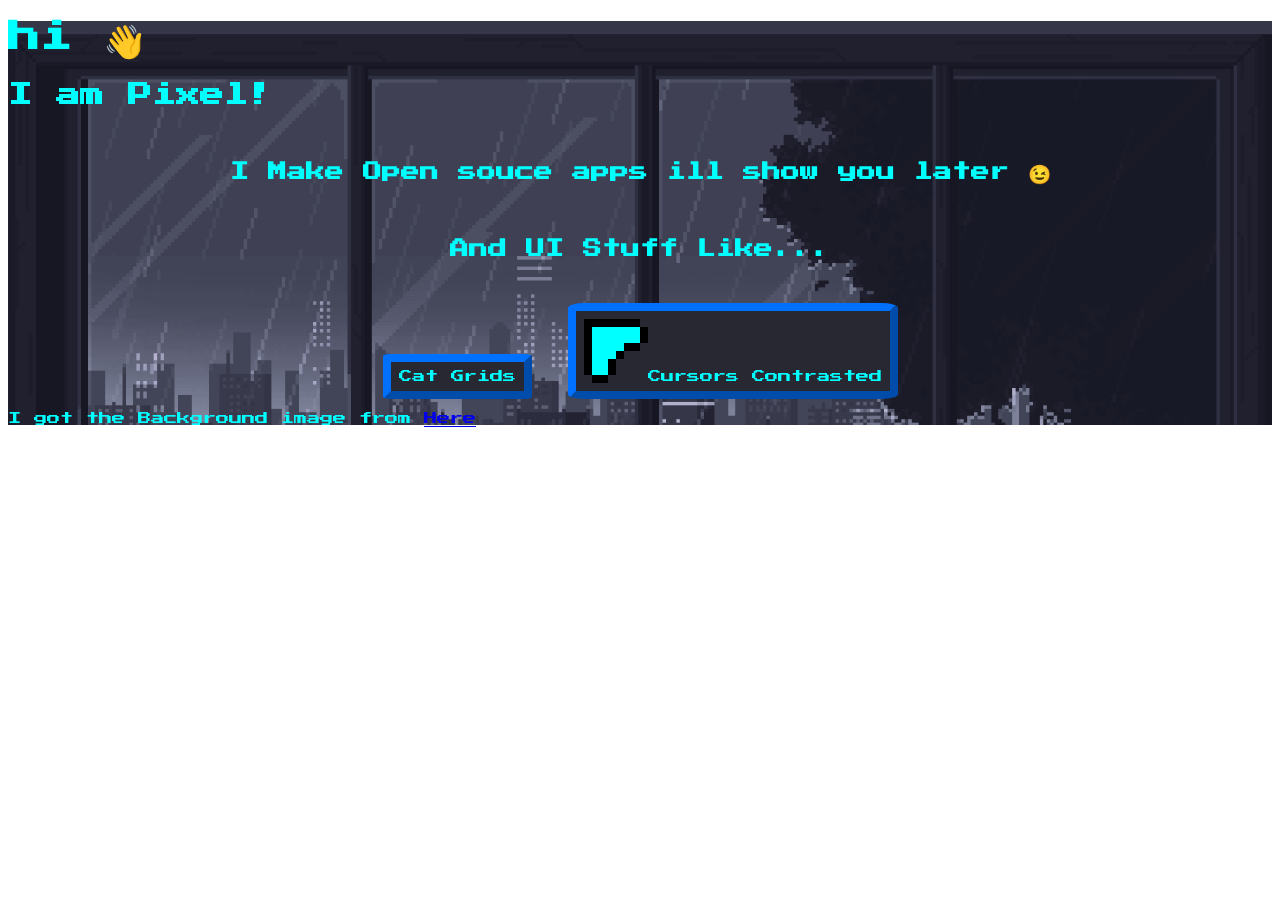
==== index.html @ c0fc2f8f "stuff" ====
<!DOCTYPE html>
<html lang="en">

<head>
    <meta charset="UTF-8">
    <meta name="viewport" content="width=device-width, initial-scale=1.0">
    <title>Mew</title>
    <meta name="google-site-verification" content="RDaG4pl601UmfTBUy--5d64VfwjhD0ZQcbYLx4JTqv0" />
    <link rel="stylesheet" href="style.css">
</head>

<body>
    <h1>hi 👋</h1>
    <h2>I am Pixel!</h2>
    <br>
    <div class="center">
        <h3>I Make Open souce apps ill show you later 😉</h3>
        <br>
        <h3>And UI Stuff Like...</h3>
        <br>
        
        <a href="stuff/cat_grids/cat_grids.html"><button>Cat Grids</button></a>
        <a href="stuff/cursor_contrasted/cursors_contrasted.html"><button><img src="stuff/cursors_contrasted/icon.png"
                    width="64">Cursors Contrasted</button></a>
    </div>
    <footer>
        <small>I got the Background image from <a href="https://github.com/SleepyCatHey/CozyPixels">Here</a></small>
    </footer>
</body>

</html>
---- style.css ----
@import url('https://fonts.googleapis.com/css2?family=Press+Start+2P&display=swap');
:root{
  --primary-color: rgb(0, 1, 43);
  --hover-color: #272832;
  --accent-color: #0071FF;
  --text-color: cyan;
}

html{
    font-family: 'Press start 2P';
    color: cyan;
  background-image: url('assets/texture.png');
}

body{
    background-image: url(assets/cat-vibin.png);
    background-repeat: no-repeat;
    background-position: center;
    background-attachment: fixed;
    background-size: cover;
}

.center{
  text-align: center;
}

button{
  color: var(--text-color);
  background-color: var(--hover-color);
  font-family: "Press Start 2P", system-ui;
  border-width: 8px;
  border-color: var(--accent-color);
  border-radius: 5%;
  padding: 8px;
  margin: 10px;
}

table, th, td {
  border: 2px solid;
}
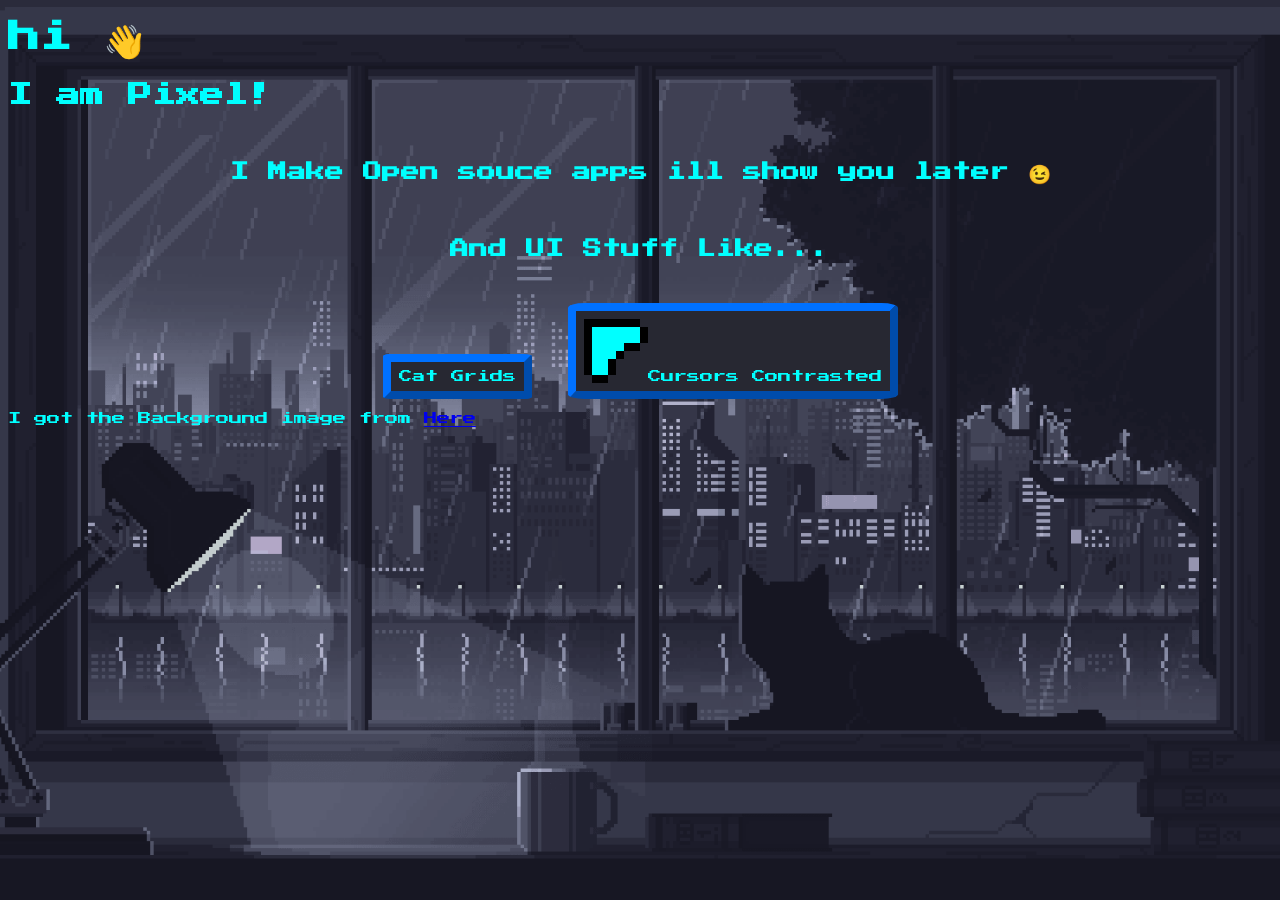
==== commit beab51a7: "Fix duplicate link for Cursors Contrasted button" ====
--- a/index.html
+++ b/index.html
@@ -20,7 +20,7 @@
         <br>
         
         <a href="stuff/cat_grids/cat_grids.html"><button>Cat Grids</button></a>
-        <a href="stuff/cursor_contrasted/cursors_contrasted.html"><button><img src="stuff/cursors_contrasted/icon.png"
+        <a href="stuff/cursors_contrasted/cursors_contrasted.html"><button><img src="stuff/cursors_contrasted/icon.png"
                     width="64">Cursors Contrasted</button></a>
     </div>
     <footer>
@@ -28,4 +28,4 @@
     </footer>
 </body>
 
-</html>+</html>
--- a/style.css
+++ b/style.css
@@ -1,30 +1,28 @@
 @import url('https://fonts.googleapis.com/css2?family=Press+Start+2P&display=swap');
-:root{
+
+:root {
   --primary-color: rgb(0, 1, 43);
   --hover-color: #272832;
   --accent-color: #0071FF;
   --text-color: cyan;
 }
 
-html{
-    font-family: 'Press start 2P';
-    color: cyan;
-  background-image: url('assets/texture.png');
+html {
+    min-height: 100vh; 
+  font-family: 'Press Start 2P';
+  color: cyan;
+  background-image: url(assets/cat-vibin.png);
+  background-repeat: no-repeat;
+  background-position: center;
+  background-attachment: fixed;
+  background-size: cover;
 }
 
-body{
-    background-image: url(assets/cat-vibin.png);
-    background-repeat: no-repeat;
-    background-position: center;
-    background-attachment: fixed;
-    background-size: cover;
-}
-
-.center{
+.center {
   text-align: center;
 }
 
-button{
+button {
   color: var(--text-color);
   background-color: var(--hover-color);
   font-family: "Press Start 2P", system-ui;
@@ -35,6 +33,8 @@
   margin: 10px;
 }
 
-table, th, td {
+table,
+th,
+td {
   border: 2px solid;
-}+}
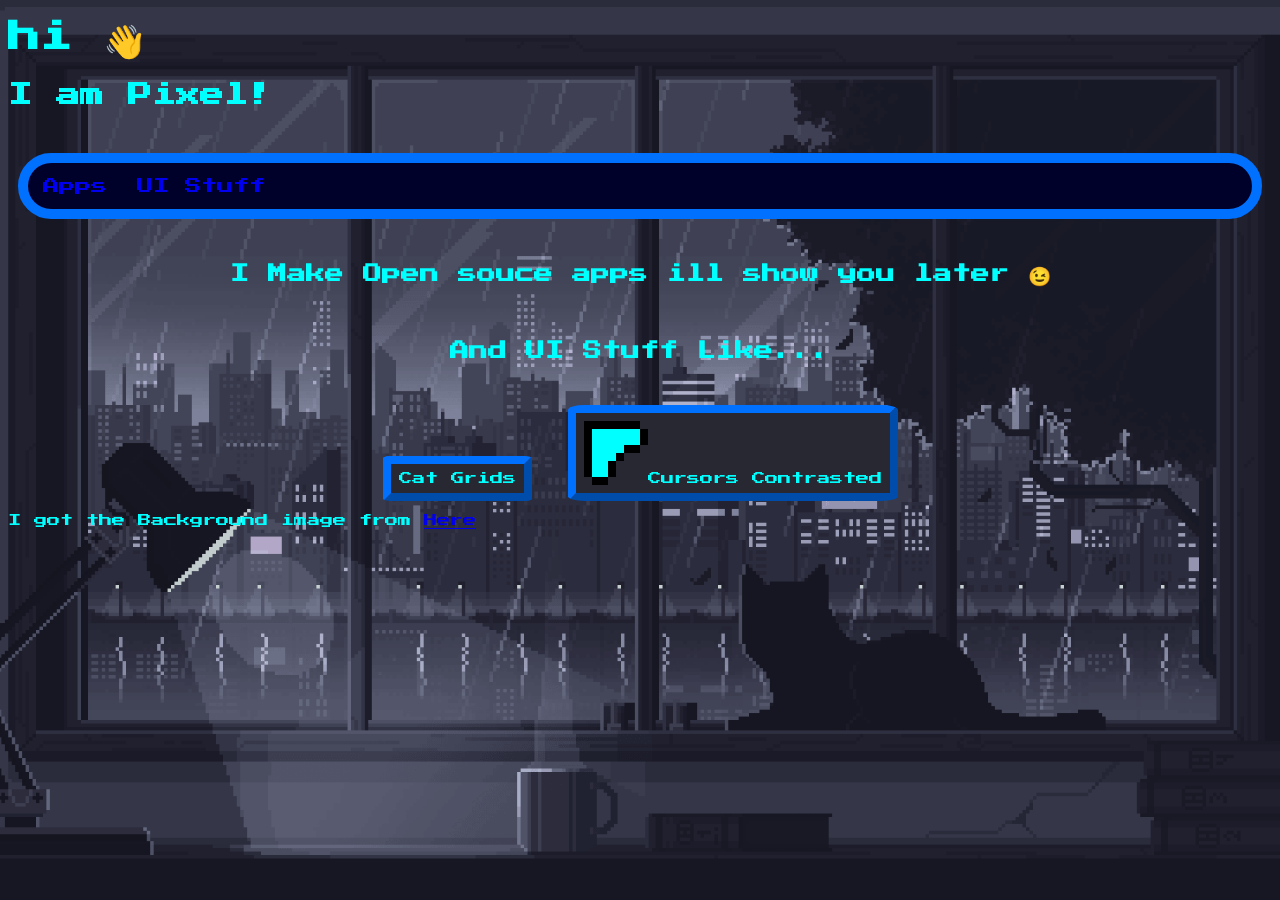
==== commit a32dd84d: "meow?" ====
--- a/index.html
+++ b/index.html
@@ -13,19 +13,30 @@
     <h1>hi 👋</h1>
     <h2>I am Pixel!</h2>
     <br>
+    <nav class="navbar">
+        <ul>
+            <li><a href="#apps">Apps</a></li>
+            <li><a href="#ui">UI Stuff</a></li>
+        </ul>
+    </nav>
+    <br>
     <div class="center">
-        <h3>I Make Open souce apps ill show you later 😉</h3>
+        <section id="apps">
+            <h3>I Make Open souce apps ill show you later 😉</h3>
+        </section>
         <br>
-        <h3>And UI Stuff Like...</h3>
-        <br>
-        
-        <a href="stuff/cat_grids/cat_grids.html"><button>Cat Grids</button></a>
-        <a href="stuff/cursors_contrasted/cursors_contrasted.html"><button><img src="stuff/cursors_contrasted/icon.png"
-                    width="64">Cursors Contrasted</button></a>
+        <section id="ui">
+
+            <h3>And UI Stuff Like...</h3>
+            <br>
+            <a href="stuff/cat_grids/cat_grids.html"><button>Cat Grids</button></a>
+            <a href="stuff/cursors_contrasted/cursors_contrasted.html"><button><img
+                        src="stuff/cursors_contrasted/icon.png" width="64">Cursors Contrasted</button></a>
+        </section>
     </div>
     <footer>
         <small>I got the Background image from <a href="https://github.com/SleepyCatHey/CozyPixels">Here</a></small>
     </footer>
 </body>
 
-</html>
+</html>
--- a/style.css
+++ b/style.css
@@ -8,9 +8,9 @@
 }
 
 html {
-    min-height: 100vh; 
+  min-height: 100vh;
   font-family: 'Press Start 2P';
-  color: cyan;
+  color: var(--text-color);
   background-image: url(assets/cat-vibin.png);
   background-repeat: no-repeat;
   background-position: center;
@@ -21,6 +21,37 @@
 .center {
   text-align: center;
 }
+
+.navbar {
+  margin: 10px;
+  background-color: var(--primary-color);
+  border-radius: 50px;
+  border: 10px solid var(--accent-color);
+}
+
+.navbar ul {
+  list-style: none;
+  padding: 0px;
+  margin: 0px;
+  overflow: hidden;
+}
+
+.navbar li {
+  float: left;
+}
+
+.navbar a {
+  text-decoration: none;
+  padding: 15px;
+  display: block;
+  text-align: center;
+}
+
+.navbar a:hover {
+  border-radius: 50px;
+  background-color: cyan;
+}
+
 
 button {
   color: var(--text-color);
@@ -37,4 +68,4 @@
 th,
 td {
   border: 2px solid;
-}
+}
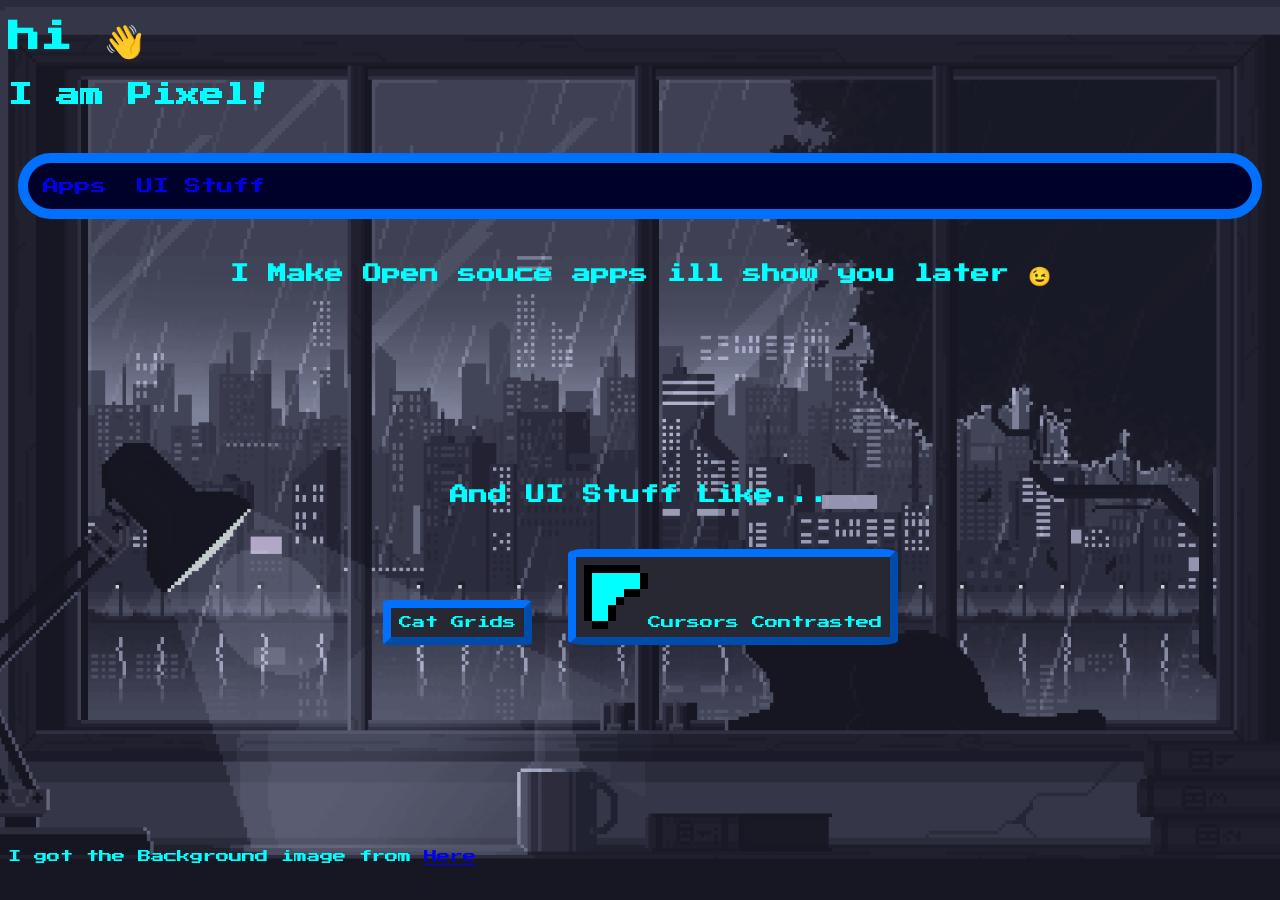
==== commit e0c30f6f: "a smooth criminal" ====
--- a/index.html
+++ b/index.html
@@ -24,7 +24,18 @@
         <section id="apps">
             <h3>I Make Open souce apps ill show you later 😉</h3>
         </section>
-        <br>
+        <p>
+            <br>
+            <br>
+            <br>
+            <br>
+            <br>
+            <br>
+            <br>
+            <br>
+            <br>
+            <br>
+        </p>
         <section id="ui">
 
             <h3>And UI Stuff Like...</h3>
@@ -34,6 +45,18 @@
                         src="stuff/cursors_contrasted/icon.png" width="64">Cursors Contrasted</button></a>
         </section>
     </div>
+    <p>
+        <br>
+        <br>
+        <br>
+        <br>
+        <br>
+        <br>
+        <br>
+        <br>
+        <br>
+        <br>
+    </p>
     <footer>
         <small>I got the Background image from <a href="https://github.com/SleepyCatHey/CozyPixels">Here</a></small>
     </footer>
--- a/style.css
+++ b/style.css
@@ -16,6 +16,7 @@
   background-position: center;
   background-attachment: fixed;
   background-size: cover;
+  scroll-behavior: smooth;
 }
 
 .center {
@@ -24,9 +25,12 @@
 
 .navbar {
   margin: 10px;
+  border: 10px solid var(--accent-color);
   background-color: var(--primary-color);
   border-radius: 50px;
-  border: 10px solid var(--accent-color);
+  position: sticky;
+  top: 0;
+  z-index: 1000;
 }
 
 .navbar ul {
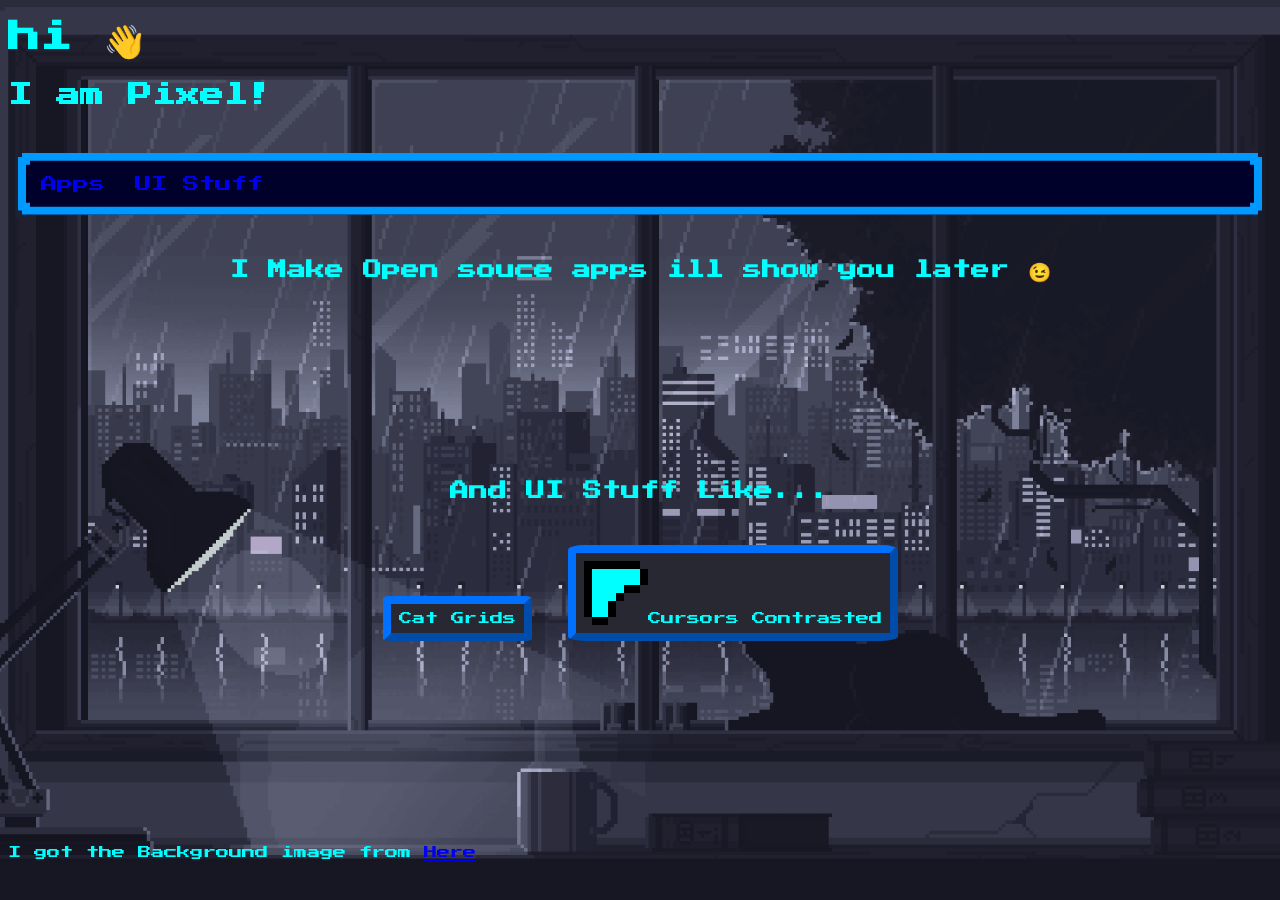
==== commit 6605d2c4: "stuff" ====
--- a/index.html
+++ b/index.html
@@ -13,7 +13,7 @@
     <h1>hi 👋</h1>
     <h2>I am Pixel!</h2>
     <br>
-    <nav class="navbar">
+    <nav class="navbar pixel-corners">
         <ul>
             <li><a href="#apps">Apps</a></li>
             <li><a href="#ui">UI Stuff</a></li>
--- a/style.css
+++ b/style.css
@@ -27,7 +27,6 @@
   margin: 10px;
   border: 10px solid var(--accent-color);
   background-color: var(--primary-color);
-  border-radius: 50px;
   position: sticky;
   top: 0;
   z-index: 1000;
@@ -52,7 +51,6 @@
 }
 
 .navbar a:hover {
-  border-radius: 50px;
   background-color: cyan;
 }
 
@@ -72,4 +70,102 @@
 th,
 td {
   border: 2px solid;
+}
+
+.pixel-corners,
+.pixel-corners--wrapper {
+  clip-path: polygon(0px calc(100% - 4px),
+    4px calc(100% - 4px),
+    4px 100%,
+    calc(100% - 4px) 100%,
+    calc(100% - 4px) calc(100% - 4px),
+    100% calc(100% - 4px),
+    100% 4px,
+    calc(100% - 4px) 4px,
+    calc(100% - 4px) 0px,
+    4px 0px,
+    4px 4px,
+    0px 4px);
+  position: relative;
+}
+.pixel-corners {
+  border: 8px solid transparent;
+}
+.pixel-corners--wrapper {
+  width: fit-content;
+  height: fit-content;
+}
+.pixel-corners--wrapper .pixel-corners {
+  display: block;
+  clip-path: polygon(8px 16px,
+    8px 12px,
+    12px 12px,
+    12px 8px,
+    16px 8px,
+    calc(100% - 16px) 8px,
+    calc(100% - 12px) 8px,
+    calc(100% - 12px) 12px,
+    calc(100% - 8px) 12px,
+    calc(100% - 8px) 16px,
+    calc(100% - 8px) calc(100% - 16px),
+    calc(100% - 8px) calc(100% - 12px),
+    calc(100% - 12px) calc(100% - 12px),
+    calc(100% - 12px) calc(100% - 8px),
+    calc(100% - 16px) calc(100% - 8px),
+    16px calc(100% - 8px),
+    12px calc(100% - 8px),
+    12px calc(100% - 12px),
+    8px calc(100% - 12px),
+    8px calc(100% - 16px));
+}
+.pixel-corners::after,
+.pixel-corners--wrapper::after {
+  content: "";
+  position: absolute;
+  clip-path: polygon(0px calc(100% - 4px),
+    4px calc(100% - 4px),
+    4px 100%,
+    calc(100% - 4px) 100%,
+    calc(100% - 4px) calc(100% - 4px),
+    100% calc(100% - 4px),
+    100% 4px,
+    calc(100% - 4px) 4px,
+    calc(100% - 4px) 0px,
+    4px 0px,
+    4px 4px,
+    0px 4px,
+    0px 50%,
+    8px 50%,
+    8px 16px,
+    8px 12px,
+    12px 12px,
+    12px 8px,
+    16px 8px,
+    calc(100% - 16px) 8px,
+    calc(100% - 12px) 8px,
+    calc(100% - 12px) 12px,
+    calc(100% - 8px) 12px,
+    calc(100% - 8px) 16px,
+    calc(100% - 8px) calc(100% - 16px),
+    calc(100% - 8px) calc(100% - 12px),
+    calc(100% - 12px) calc(100% - 12px),
+    calc(100% - 12px) calc(100% - 8px),
+    calc(100% - 16px) calc(100% - 8px),
+    16px calc(100% - 8px),
+    12px calc(100% - 8px),
+    12px calc(100% - 12px),
+    8px calc(100% - 12px),
+    8px calc(100% - 16px),
+    8px 50%,
+    0px 50%);
+  top: 0;
+  bottom: 0;
+  left: 0;
+  right: 0;
+  background: #0099ff;
+  display: block;
+  pointer-events: none;
+}
+.pixel-corners::after {
+  margin: -8px;
 }
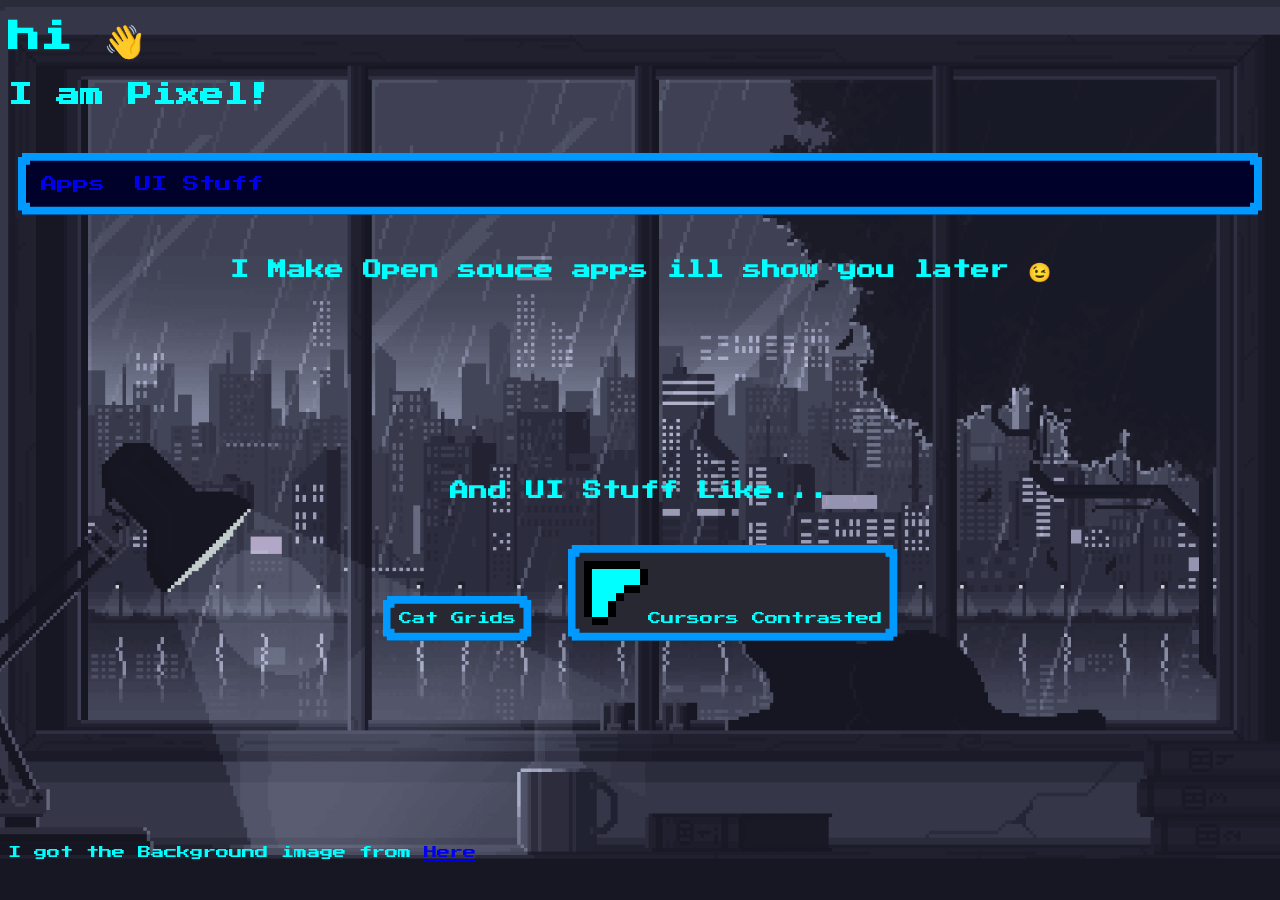
==== commit e23925da: "more stuff" ====
--- a/index.html
+++ b/index.html
@@ -40,8 +40,8 @@
 
             <h3>And UI Stuff Like...</h3>
             <br>
-            <a href="stuff/cat_grids/cat_grids.html"><button>Cat Grids</button></a>
-            <a href="stuff/cursors_contrasted/cursors_contrasted.html"><button><img
+            <a href="stuff/cat_grids/cat_grids.html"><button class="pixel-corners">Cat Grids</button></a>
+            <a href="stuff/cursors_contrasted/cursors_contrasted.html"><button class="pixel-corners"><img
                         src="stuff/cursors_contrasted/icon.png" width="64">Cursors Contrasted</button></a>
         </section>
     </div>
--- a/style.css
+++ b/style.css
@@ -59,9 +59,6 @@
   color: var(--text-color);
   background-color: var(--hover-color);
   font-family: "Press Start 2P", system-ui;
-  border-width: 8px;
-  border-color: var(--accent-color);
-  border-radius: 5%;
   padding: 8px;
   margin: 10px;
 }
